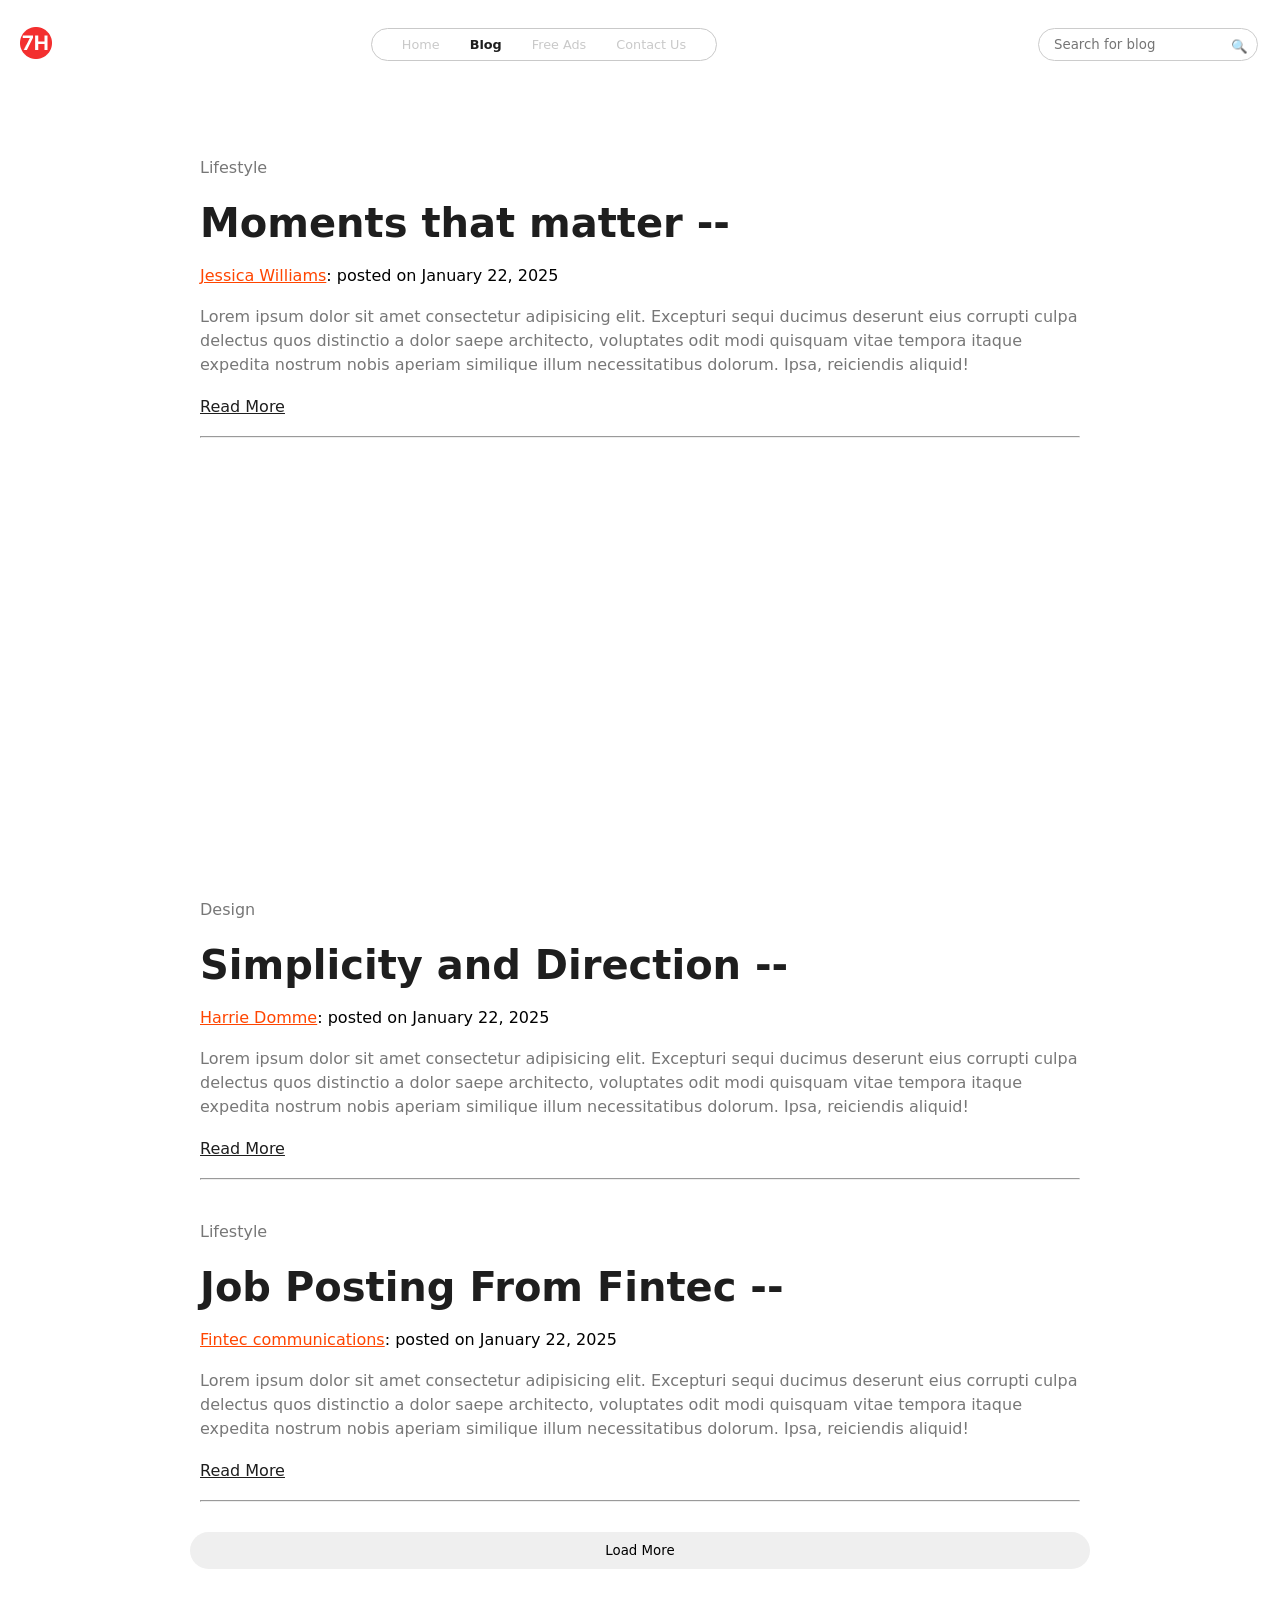
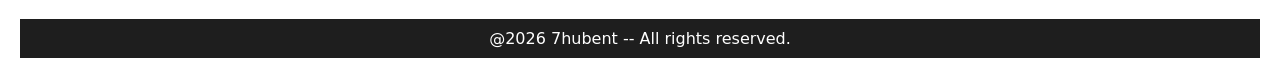
==== blog.html @ a258a2d2 "Add files via upload" ====
<!DOCTYPE html>
<html lang="en">
<head>
    <meta charset="UTF-8">
    <meta name="viewport" content="width=device-width, initial-scale=1.0">
    <title>Document</title>
    <link rel="stylesheet" href="styles1.css">
</head>
<body>
    <header>

        <div class="logo">
            <img src="logo.png" alt="logo">
        </div>

        <nav class="m-nav">
            <a class="hooom" href="index.html">Home</a>
            <a class="active" href="blog.html">Blog</a>
            <a class="hooom" href="#">Free Ads</a>
            <a class="hooom" href="#">Contact Us</a>
        </nav>

        <div class="find-bar">
            <input type="search" id="sereach" placeholder="Search for blog">
            <button class="f-btn1">🔍</button>
        </div>
    </header>

    <main class="main">

        <section class="setct-one">

            <p class="bbout-sec">Lifestyle</p>

            <h3 class="btitle">Moments that matter --</h3>

            <p class="bidentity"><a href="#">Jessica Williams</a>: posted on January 22, 2025</p>

            <p class="bbout-sec">Lorem ipsum dolor sit amet consectetur adipisicing elit. Excepturi sequi ducimus deserunt eius corrupti culpa delectus quos distinctio a dolor saepe architecto, voluptates odit modi quisquam vitae tempora itaque expedita nostrum nobis aperiam similique illum necessitatibus dolorum. Ipsa, reiciendis aliquid!</p>
            <a class="remore" href="#">Read More</a>

            <hr>
        </section>

        <section class="setct-one">

            <div class="animg"></div>

            <p class="bbout-sec">Design</p>

            <h3 class="btitle">Simplicity and Direction --</h3>

            <p class="bidentity"><a href="#">Harrie Domme</a>: posted on January 22, 2025</p>

            <p class="bbout-sec">Lorem ipsum dolor sit amet consectetur adipisicing elit. Excepturi sequi ducimus deserunt eius corrupti culpa delectus quos distinctio a dolor saepe architecto, voluptates odit modi quisquam vitae tempora itaque expedita nostrum nobis aperiam similique illum necessitatibus dolorum. Ipsa, reiciendis aliquid!</p>
            <a class="remore" href="#">Read More</a>

            <hr>
        </section>

        <section class="setct-one">

            <p class="bbout-sec">Lifestyle</p>

            <h3 class="btitle">Job Posting From Fintec --</h3>

            <p class="bidentity"><a href="#">Fintec communications</a>: posted on January 22, 2025</p>

            <p class="bbout-sec">Lorem ipsum dolor sit amet consectetur adipisicing elit. Excepturi sequi ducimus deserunt eius corrupti culpa delectus quos distinctio a dolor saepe architecto, voluptates odit modi quisquam vitae tempora itaque expedita nostrum nobis aperiam similique illum necessitatibus dolorum. Ipsa, reiciendis aliquid!</p>
            <a class="remore" href="#">Read More</a>

            <hr>
        </section>

        <section class="setct-one sssetct">

            <p class="bbout-sec">Lifestyle</p>

            <h3 class="btitle">Job Posting From Fintec --</h3>

            <p class="bidentity"><a href="#">Fintec communications</a>: posted on January 22, 2025</p>

            <p class="bbout-sec">Lorem ipsum dolor sit amet consectetur adipisicing elit. Excepturi sequi ducimus deserunt eius corrupti culpa delectus quos distinctio a dolor saepe architecto, voluptates odit modi quisquam vitae tempora itaque expedita nostrum nobis aperiam similique illum necessitatibus dolorum. Ipsa, reiciendis aliquid!</p>
            <a class="remore" href="#">Read More</a>

            <hr>
        </section>

        <button class="loadmorebtn">Load More</button>

        


    </main>

    <footer>@2026 7hubent -- All rights reserved.</footer>

</body>

<script>
const sssessio = document.querySelector(".sssetct");
const bbutn = document.querySelector(".loadmorebtn");

sssessio.style.display = "none";

bbutn.addEventListener("click", function(){

    if (sssessio.style.display === "none") {
        sssessio.style.display = "block";
        bbutn.textContent = "Show Less";
    } 
    else {
        sssessio.style.display = "none";
        bbutn.textContent = "Load More";
    }

});
</script>


</html>
---- styles1.css ----
*{
    margin: 0;
    padding: 0;
    box-sizing: border-box;
    font-family: system-ui, -apple-system, BlinkMacSystemFont, 'Segoe UI', Roboto, Oxygen, Ubuntu, Cantarell, 'Open Sans', 'Helvetica Neue', sans-serif;
}
html{
    scroll-behavior:smooth;
}
body{
    padding: 20px;
    /* height: 100vh; */
}

header{
    display: flex;
    align-items: center;
    justify-content: space-between;
}

/* .logo img{
    width: 120px;
} */

.m-nav{
    display: flex;
    gap: 30px;
    border: 1px solid #c9c9c9;
    padding: 8px 30px;
    border-radius: 20px;
}
.m-nav a{
    text-decoration: none;
    font-size: 0.8rem;
    color: #c9c9c9;
    transition: 0.3s;
}

.m-nav a.active{
    color: #1e1e1e;
    font-weight: 600;
}
/* .hoome{
    color: #1e1e1e;
} */
.m-nav a{
    text-decoration: none;
    font-size: 0.8rem;
    /* color: #c9c9c9; */
}
/* .hooom{
    color: #c9c9c9;
} */
.find-bar{
    /* border: 1px solid black; */
    padding: 8px 2px;
    border-radius: 20px;
    position: relative;
}
#sereach{
    /* width: 100%;
    padding: 8px 30px;
    border-radius: 20px; */
    width: 220px;
    padding: 8px 35px 8px 15px;
    border-radius: 20px;
    border: 1px solid #ccc;
}
.f-btn1{
    position: absolute;
    right: 5px;
    top: 11px;
    width: 30px;
    height: 30px;
    border-radius: 100%;
    border: none;
    background: transparent;
    cursor: pointer;
}
.main{
    display: flex;
    flex-direction: column;
    align-items: center;
    /* margin-top: 100px; */
    margin-top: clamp(40px, 6vw, 100px);
    gap: 20px;
    
}
.setct-one{
    width: 100%;
    max-width: 900px;
    display: flex;
    flex-direction: column;
    gap: 20px;
    cursor: pointer;
    padding: 10px;
    border-radius: 20px;
    transition: transform 0.3s ease, box-shadow 0.3s ease;
}
.setct-one:hover{
    transform: translateY(-5px);
    box-shadow: 0 10px 25px rgba(0,0,0,0.15);
}

.btitle{
    font-size: 2.5rem;
    color: #1e1e1e;
}

.bidentity a{
    color: orangered;
}

.bbout-sec{
    line-height: 1.5em;
    color: #777777;
}

.remore{
    color: #1e1e1e;
}

.animg{
    background-image: url(grass.jpg);
    background-position: center;
    background-size: cover;
    background-repeat: no-repeat;
    height: 400px;
    border-radius: 20px;
}

.sssetct{
    transition: all 0.4s ease;
}

.loadmorebtn{
    padding: 10px 20px;
    width: 100%;
    max-width: 900px;
    border-radius: 20px;
    border: 1px solid transparent;
}

.loadmorebtn:hover{
    border: 1px solid crimson;
    color: white;
    background-color: crimson;
}


footer{
    margin-top: 50px;
    text-align: center;
    background-color: #1e1e1e;
    color: white;
    padding: 10px 20px;
}

/* ---------- TABLETS ---------- */
@media (max-width: 900px){

    header{
        flex-direction: column;
        gap: 20px;
    }

    .m-nav{
        gap: 20px;
        padding: 8px 20px;
        flex-wrap: wrap;
        justify-content: center;
    }

    #sereach{
        width: 200px;
    }

    .btitle{
        font-size: 2rem;
    }

    .animg{
        height: 300px;
    }

}


/* ---------- MOBILE ---------- */
@media (max-width: 600px){

    body{
        padding: 15px;
    }

    header{
        flex-direction: column;
        gap: 15px;
    }

    .m-nav{
        gap: 15px;
        padding: 8px 15px;
    }

    .m-nav a{
        font-size: 0.75rem;
    }

    #sereach{
        width: 170px;
        padding: 8px 30px 8px 10px;
    }

    .btitle{
        font-size: 1.5rem;
    }

    .bbout-sec{
        font-size: 0.9rem;
    }

    .animg{
        height: 220px;
    }

    .main{
        margin-top: 50px;
    }

    .logo img{
        width: 100px;
    }

}
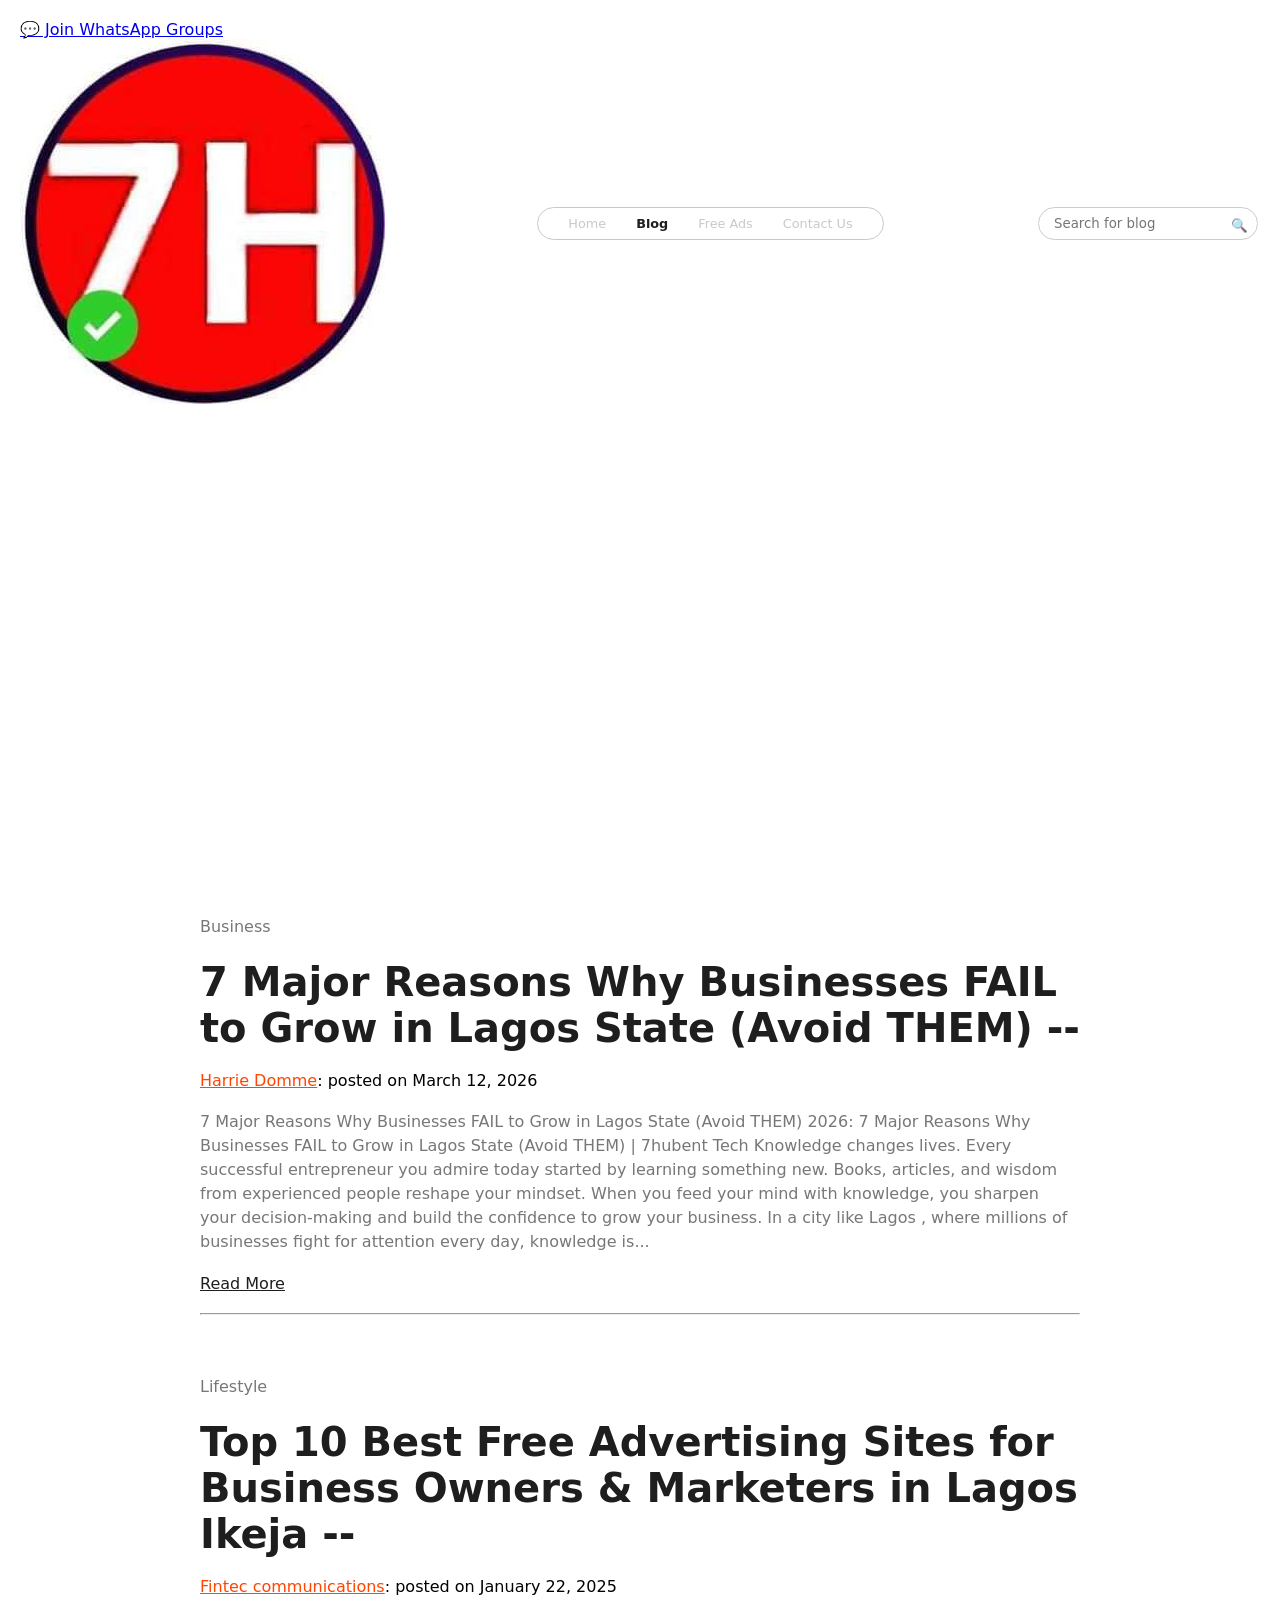
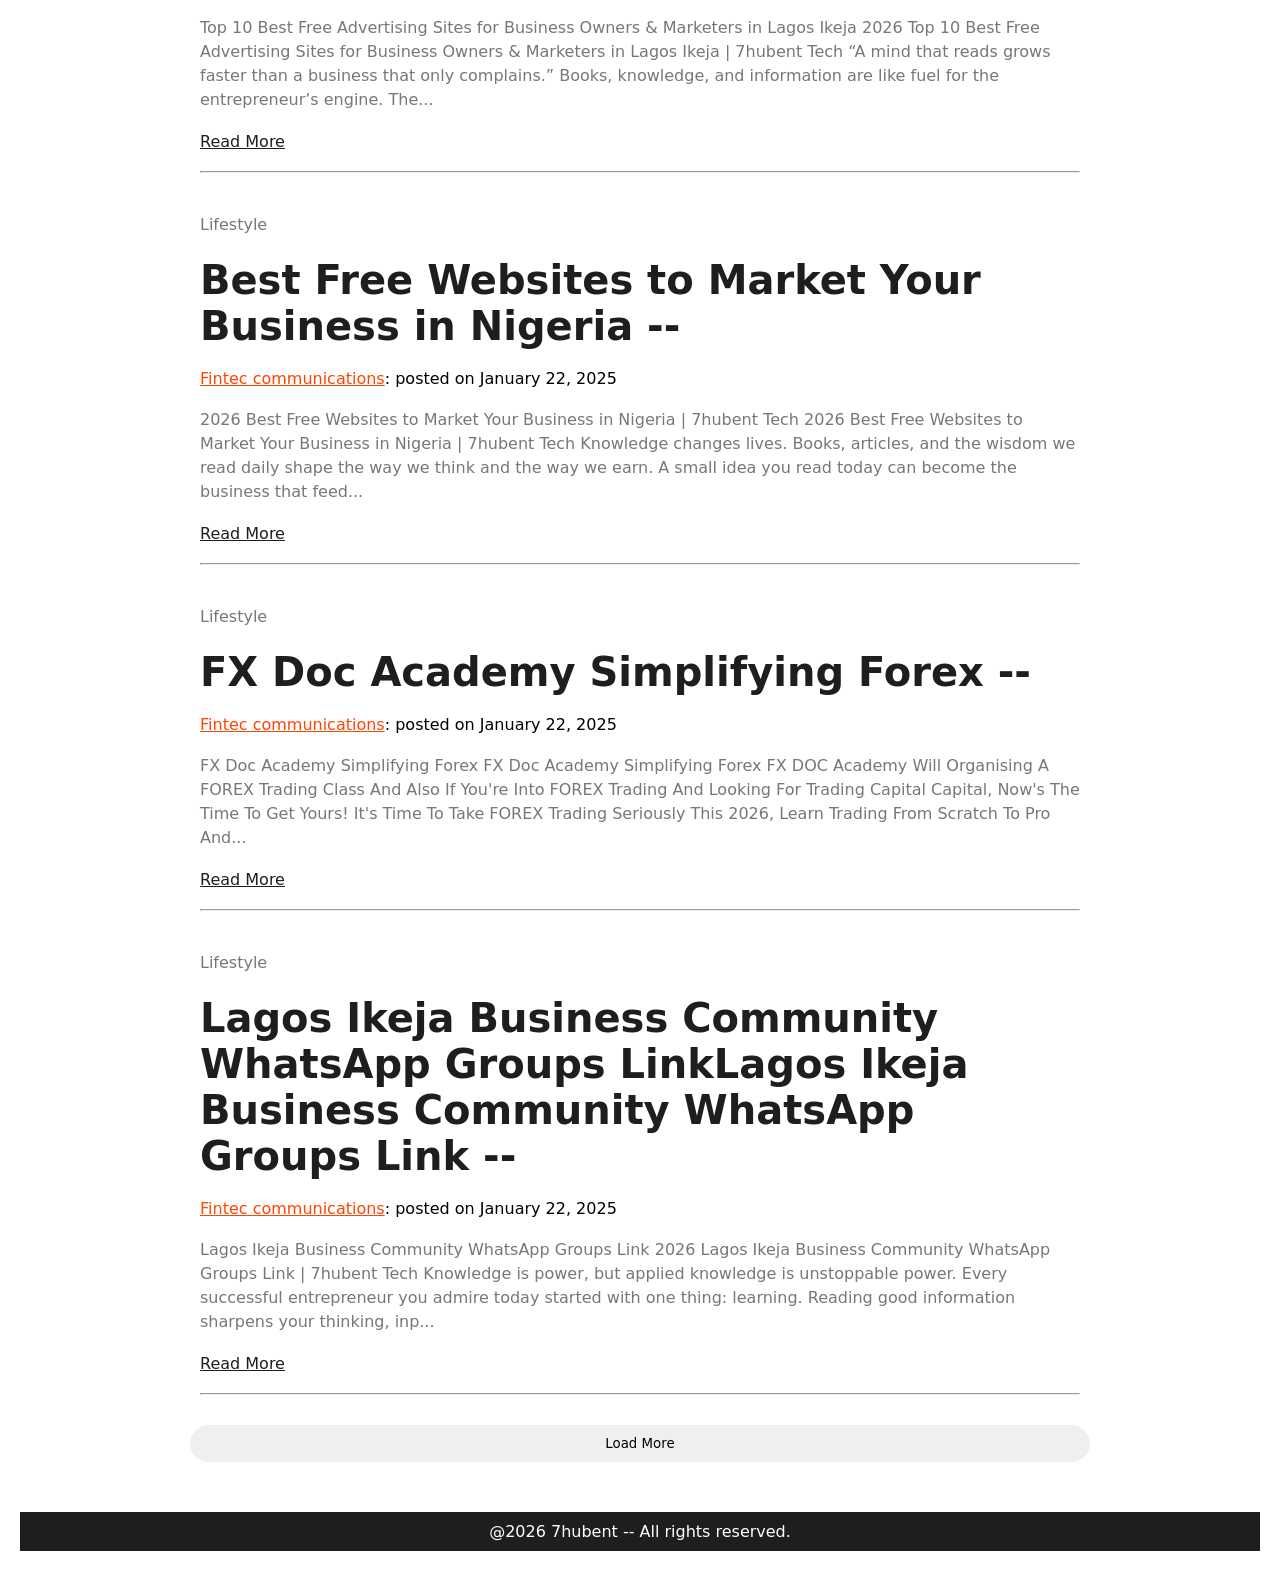
==== commit 23b9b6ed: "Update blog.html" ====
--- a/blog.html
+++ b/blog.html
@@ -6,17 +6,27 @@
     <title>Document</title>
     <link rel="stylesheet" href="styles1.css">
 </head>
+
+<a href="https://chat.whatsapp.com/Kxjr2ktv4zO610kd4qtq0q" 
+    class="floating-wa" 
+    target="_blank">
+
+    💬 Join WhatsApp Groups
+
+    </a>
+
+    
 <body>
     <header>
 
         <div class="logo">
-            <img src="logo.png" alt="logo">
+            <img src="images/logo.jpeg" alt="logo">
         </div>
 
         <nav class="m-nav">
             <a class="hooom" href="index.html">Home</a>
             <a class="active" href="blog.html">Blog</a>
-            <a class="hooom" href="#">Free Ads</a>
+            <a class="hooom" href="free-ads.html">Free Ads</a>
             <a class="hooom" href="#">Contact Us</a>
         </nav>
 
@@ -28,7 +38,7 @@
 
     <main class="main">
 
-        <section class="setct-one">
+        <!-- <section class="setct-one">
 
             <p class="bbout-sec">Lifestyle</p>
 
@@ -37,23 +47,41 @@
             <p class="bidentity"><a href="#">Jessica Williams</a>: posted on January 22, 2025</p>
 
             <p class="bbout-sec">Lorem ipsum dolor sit amet consectetur adipisicing elit. Excepturi sequi ducimus deserunt eius corrupti culpa delectus quos distinctio a dolor saepe architecto, voluptates odit modi quisquam vitae tempora itaque expedita nostrum nobis aperiam similique illum necessitatibus dolorum. Ipsa, reiciendis aliquid!</p>
-            <a class="remore" href="#">Read More</a>
+            <a class="remore" href="post.html">Read More</a>
+
+            <hr>
+        </section> -->
+
+        <section class="setct-one one-oone">
+
+            <div class="animg"></div>
+
+            <p class="bbout-sec">Business</p>
+
+            <h3 class="btitle">7 Major Reasons Why Businesses FAIL to Grow in Lagos State (Avoid THEM)
+                 --</h3>
+
+            <p class="bidentity"><a href="#">Harrie Domme</a>: posted on March 12, 2026</p>
+
+            <p class="bbout-sec">7 Major Reasons Why Businesses FAIL to Grow in Lagos State (Avoid THEM) 2026: 7 Major Reasons Why Businesses FAIL to Grow in Lagos State (Avoid THEM) | 7hubent Tech Knowledge changes lives. Every successful entrepreneur you admire today started by learning something new. Books, articles, and wisdom from experienced people reshape your mindset. When you feed your mind with knowledge, you sharpen your decision-making and build the confidence to grow your business. In a city like Lagos , where millions of businesses fight for attention every day, knowledge is...</p>
+            <a class="remore" href="post.html">Read More</a>
 
             <hr>
         </section>
 
         <section class="setct-one">
 
-            <div class="animg"></div>
+            <div class="sttsrr"></div>
 
-            <p class="bbout-sec">Design</p>
+            <p class="bbout-sec">Lifestyle</p>
 
-            <h3 class="btitle">Simplicity and Direction --</h3>
+            <h3 class="btitle">Top 10 Best Free Advertising Sites for Business Owners & Marketers in Lagos Ikeja
+                 --</h3>
 
-            <p class="bidentity"><a href="#">Harrie Domme</a>: posted on January 22, 2025</p>
+            <p class="bidentity"><a href="#">Fintec communications</a>: posted on January 22, 2025</p>
 
-            <p class="bbout-sec">Lorem ipsum dolor sit amet consectetur adipisicing elit. Excepturi sequi ducimus deserunt eius corrupti culpa delectus quos distinctio a dolor saepe architecto, voluptates odit modi quisquam vitae tempora itaque expedita nostrum nobis aperiam similique illum necessitatibus dolorum. Ipsa, reiciendis aliquid!</p>
-            <a class="remore" href="#">Read More</a>
+            <p class="bbout-sec">Top 10 Best Free Advertising Sites for Business Owners & Marketers in Lagos Ikeja  2026 Top 10 Best Free Advertising Sites for Business Owners & Marketers in Lagos Ikeja | 7hubent Tech “A mind that reads grows faster than a business that only complains.” Books, knowledge, and information are like fuel for the entrepreneur’s engine. The...</p>
+            <a class="remore" href="post.html">Read More</a>
 
             <hr>
         </section>
@@ -62,17 +90,48 @@
 
             <p class="bbout-sec">Lifestyle</p>
 
-            <h3 class="btitle">Job Posting From Fintec --</h3>
+            <h3 class="btitle">Best Free Websites to Market Your Business in Nigeria
+                 --</h3>
 
             <p class="bidentity"><a href="#">Fintec communications</a>: posted on January 22, 2025</p>
 
-            <p class="bbout-sec">Lorem ipsum dolor sit amet consectetur adipisicing elit. Excepturi sequi ducimus deserunt eius corrupti culpa delectus quos distinctio a dolor saepe architecto, voluptates odit modi quisquam vitae tempora itaque expedita nostrum nobis aperiam similique illum necessitatibus dolorum. Ipsa, reiciendis aliquid!</p>
-            <a class="remore" href="#">Read More</a>
+            <p class="bbout-sec">2026 Best Free Websites to Market Your Business in Nigeria | 7hubent Tech   2026 Best Free Websites to Market Your Business in Nigeria | 7hubent Tech Knowledge changes lives. Books, articles, and the wisdom we read daily shape the way we think and the way we earn. A small idea you read today can become the business that feed...</p>
+            <a class="remore" href="post.html">Read More</a>
 
             <hr>
         </section>
 
-        <section class="setct-one sssetct">
+        <section class="setct-one">
+
+            <p class="bbout-sec">Lifestyle</p>
+
+            <h3 class="btitle">FX Doc Academy Simplifying Forex
+                 --</h3>
+
+            <p class="bidentity"><a href="#">Fintec communications</a>: posted on January 22, 2025</p>
+
+            <p class="bbout-sec">FX Doc Academy Simplifying Forex FX Doc Academy Simplifying Forex FX  DOC Academy Will Organising A FOREX Trading Class And Also If You're Into FOREX Trading And Looking For Trading Capital Capital, Now's The Time To Get Yours! It's Time To Take FOREX Trading Seriously This 2026, Learn Trading From Scratch To Pro And...</p>
+            <a class="remore" href="post.html">Read More</a>
+
+            <hr>
+        </section>
+
+        <section class="setct-one">
+
+            <p class="bbout-sec">Lifestyle</p>
+
+            <h3 class="btitle">Lagos Ikeja Business Community WhatsApp Groups LinkLagos Ikeja Business Community WhatsApp Groups Link
+                 --</h3>
+
+            <p class="bidentity"><a href="#">Fintec communications</a>: posted on January 22, 2025</p>
+
+            <p class="bbout-sec">Lagos Ikeja Business Community WhatsApp Groups Link 2026 Lagos Ikeja Business Community WhatsApp Groups Link | 7hubent Tech Knowledge is power, but applied knowledge is unstoppable power. Every successful entrepreneur you admire today started with one thing: learning. Reading good information sharpens your thinking, inp...</p>
+            <a class="remore" href="post.html">Read More</a>
+
+            <hr>
+        </section>
+
+        <!-- <section class="setct-one sssetct">
 
             <p class="bbout-sec">Lifestyle</p>
 
@@ -81,10 +140,10 @@
             <p class="bidentity"><a href="#">Fintec communications</a>: posted on January 22, 2025</p>
 
             <p class="bbout-sec">Lorem ipsum dolor sit amet consectetur adipisicing elit. Excepturi sequi ducimus deserunt eius corrupti culpa delectus quos distinctio a dolor saepe architecto, voluptates odit modi quisquam vitae tempora itaque expedita nostrum nobis aperiam similique illum necessitatibus dolorum. Ipsa, reiciendis aliquid!</p>
-            <a class="remore" href="#">Read More</a>
+            <a class="remore" href="post.html">Read More</a>
 
             <hr>
-        </section>
+        </section> -->
 
         <button class="loadmorebtn">Load More</button>
 
